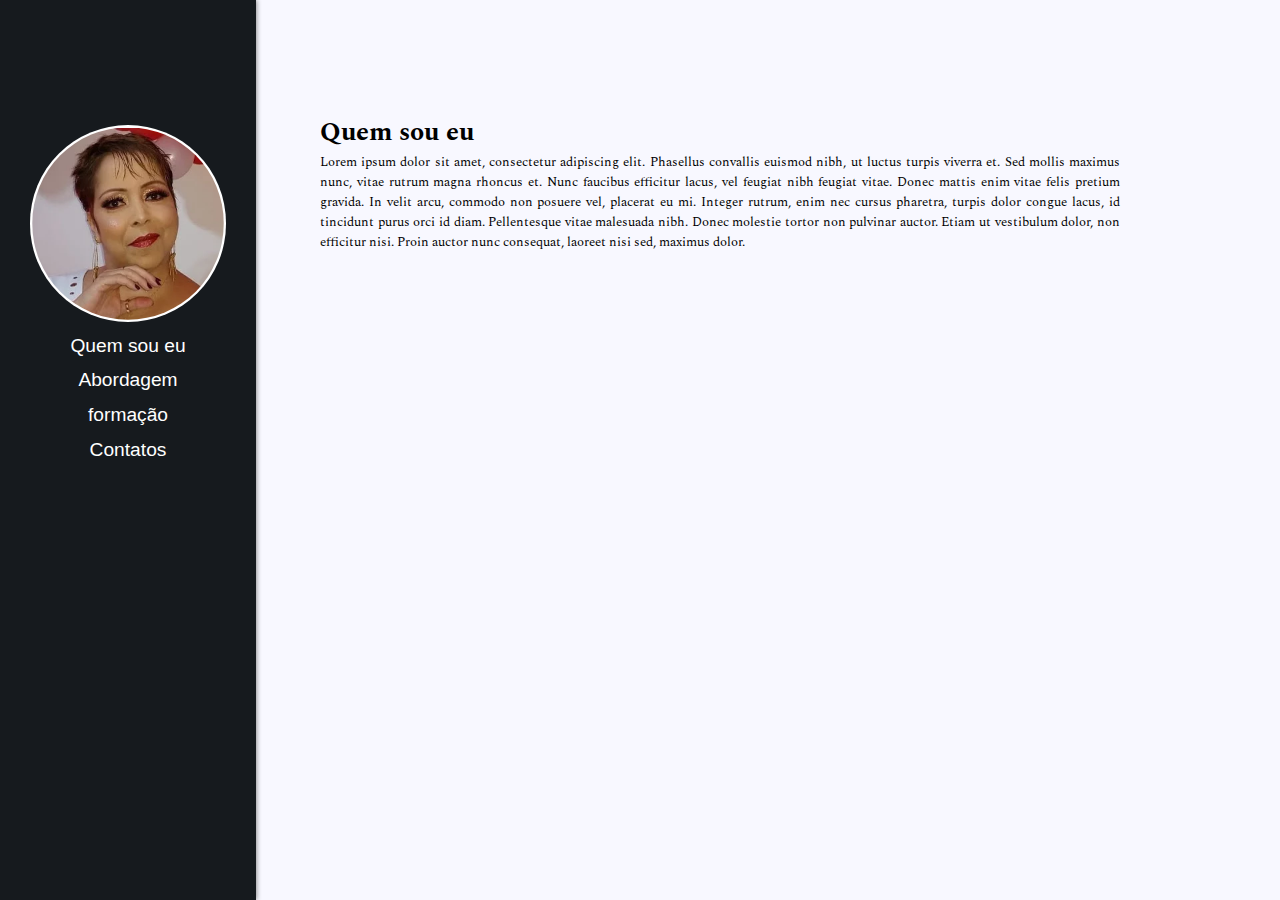
==== site do fernando/home.htm @ caecccc0 "adicionando site de um colega e começando um loading page" ====
<!DOCTYPE>
<html>
  <head>
    <link rel="stylesheet"  href="style.css">
    <title></title>
     <meta name="viewport" content="width=device-width, initial-scale=1.0">
     <script src="script.js">
     </script>

  </head>
  <body >
    <div id="everything">
    <div id="lateral" >
      <div id="elementosLateral">
      <img src="tulla luana.webp" alt="Eu a cores" style="width: 75%; border-radius: 50%; background-color: white; padding: 0.9%; margin-bottom: 5%; margin-top: 5%" ><br>
      </style>
      <button type = "button" onclick="aboutMe()" class ="button ">Quem sou eu</button><br>
      <button type = "button" onclick = "abordagem()" class ="button ">Abordagem</button><br>
      <button class ="button" onclick = "formacion()">formação</button><br>
      <button class ="button "onclick = "contato()">Contatos</button><br>
      </div>
    </div>
    <div id = "texts" >
      <div id='me'>
          <p><h1> Quem sou eu</h1>
      Lorem ipsum dolor sit amet, consectetur adipiscing elit. Phasellus convallis euismod nibh, ut luctus turpis viverra et. Sed mollis maximus nunc, vitae rutrum magna          rhoncus et. Nunc faucibus efficitur lacus, vel feugiat nibh feugiat vitae. Donec mattis enim vitae felis pretium gravida. In velit arcu, commodo non posuere vel, placerat eu mi. Integer rutrum, enim nec cursus pharetra, turpis dolor congue lacus, id tincidunt purus orci id diam. Pellentesque vitae malesuada nibh. Donec molestie tortor non pulvinar auctor. Etiam ut vestibulum dolor, non efficitur nisi. Proin auctor nunc consequat, laoreet nisi sed, maximus dolor.</p>
        </div>
    <div id="Abordagem">

     <p >
     <h1>Minha abordagem</h1>
     Aliquam turpis purus, efficitur ac dapibus quis, aliquet ac turpis. Vestibulum efficitur tincidunt dolor, ut tristique magna malesuada commodo. Phasellus eget ipsum in sem ultrices consequat. Mauris laoreet cursus metus in pellentesque. Fusce vitae eleifend nibh. Vivamus in risus et metus sollicitudin eleifend. Donec vehicula orci augue, quis tincidunt ante convallis at. Proin eu efficitur sapien. Nulla facilisi. Etiam arcu enim, vestibulum nec diam eget, pulvinar suscipit sem.</p>
    </div>

  <div id="Formação">
    <p>
    <h1>Minha formação</h1>
    Lorem ipsum dolor sit amet, consectetur adipiscing elit. Aenean non vestibulum turpis. Vestibulum eget nibh fermentum, ullamcorper neque non, porttitor nisl. Vivamus vitae hendrerit dui, vel efficitur tortor. Donec a justo molestie, consequat elit nec, dictum sem. Integer non quam et mi dapibus imperdiet ut nec quam. Pellentesque cursus dui vel libero lacinia congue.</p>
  </div>
   <div id="Contato">

    <h1> Entre em contato </h1>
          <form action ="/action.js" method = "post">
            <input type="text" name="nome"  placeholder ="nome">
            <input type="text" name="nome"  placeholder ="email"><br>
            <input type="text" name="nome"  placeholder ="assunto">
            <input type="text" name="nome"  placeholder ="número de telefone"><br>
            <textarea rows="5" cols="" placeholder="mensagem"></textarea><br>
          <input type="submit" name="" id = "subm">
     </form>
   </div>
  </div>
  </body>

</html>
---- site do fernando/style.css ----
@import url('https://fonts.googleapis.com/css2?family=Spectral:wght@200;300&display=swap');
body {
  font-size: 1vw;
  font-family: spectral;
  background-color: #F8f8ff;
}
*{
    margin:0;
    padding:0;
    border:0;
}

#lateral {
  text-align: center;
  font-size: 2vw;
  background-color: #161A1E;
  width: 20%;
  height: 100%;
  color: #F8f8ff;
  position: absolute;
  top: 0; bottom: 0;
  left: 0; 
  margin: auto;
  box-shadow: 0.051vw 0px 5px gray;
  /* altura necessária */
}

button{
  font-size: 1.5vw;
  color: white;
  text-decoration: none;
  border: none;
  background-color: inherit;
  margin-bottom: 5%;
}
button:hover{
  color: inherit;
  background-color:#303134;
  display: inline-block;
  width: 100%;
}

#Formação, #Abordagem, #Contato{
  display: none;
}

 #texts{
  font-size: 1vw;
  padding-left: 05%;
  padding-right: 12.5%;
  text-align: justify;
  position: absolute;
  top: 0; bottom: 0;
  left: 0; right: 0;
  margin: auto auto auto 20%;
  height: 75%;
  width: auto;
}

#elementosLateral{ 
  position: absolute;
  top: 0; bottom: 0;
  left: 0; right: 0;
  margin: auto;
  height: 75%;
}

input[type=text]{
  border:  2px solid;
  width: 45%;
  height: 4%;
  padding-left: 3%;
  border-radius: 0.5%;
  margin-bottom: 1%;
  margin-right: 3%;
}
textarea{
  
  border: 2px solid;
  width: 93.5%;
  border-radius: 0.5%;
  padding-left: 3%;
  margin-bottom: 3%;
}

input[type=submit] {
  width: 30%;
  height: 7%;
  background-color: gray;
  color: white;
  border: none;
  border-radius: 4px;
  cursor: pointer;
  display: block;
  margin-left: auto;
  margin-right: auto;
}
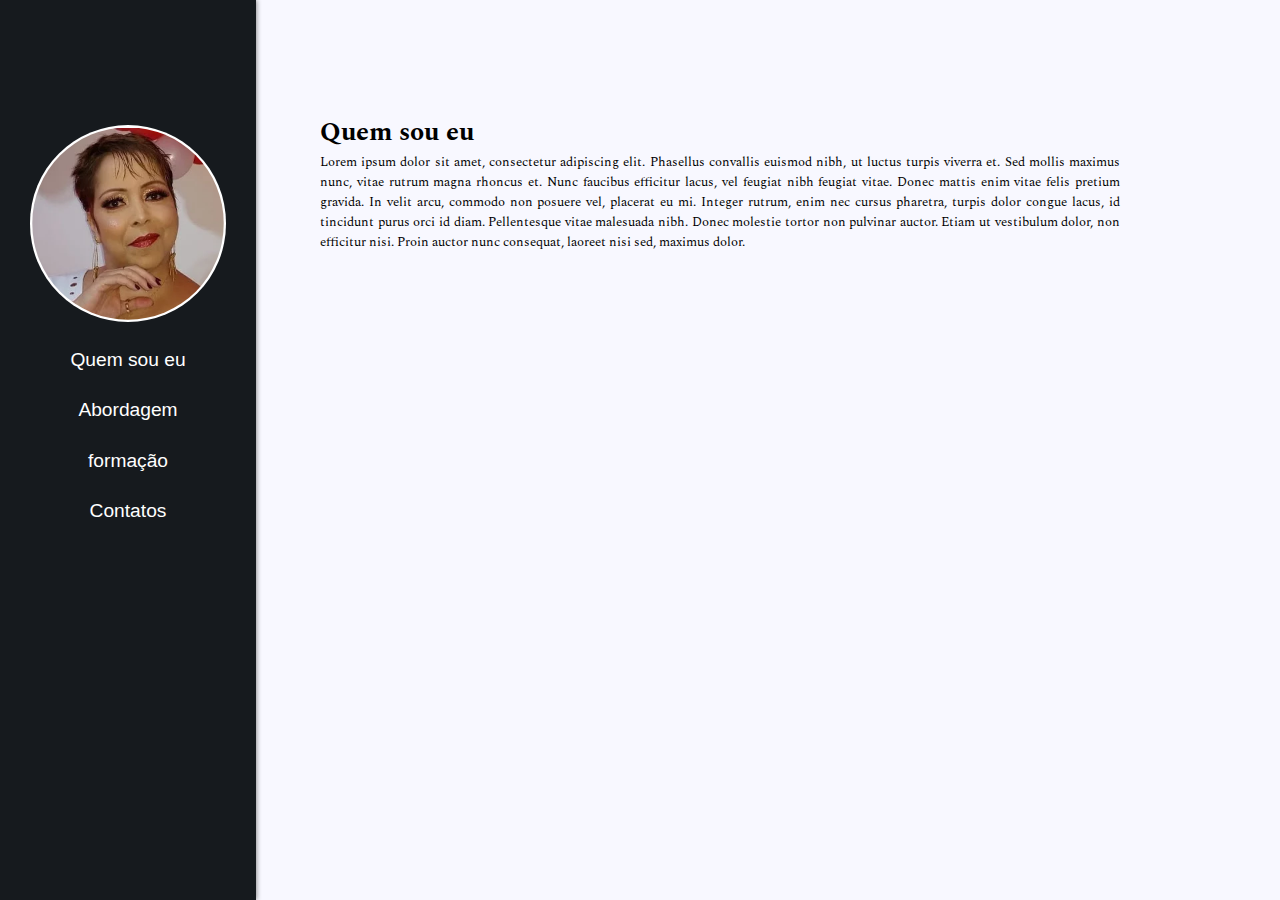
==== commit d2b9586c: "Buttons are better and the js was replaced to give a bitter transition" ====
--- a/site do fernando/home.htm
+++ b/site do fernando/home.htm
@@ -10,45 +10,46 @@
   </head>
   <body >
     <div id="everything">
-    <div id="lateral" >
-      <div id="elementosLateral">
-      <img src="tulla luana.webp" alt="Eu a cores" style="width: 75%; border-radius: 50%; background-color: white; padding: 0.9%; margin-bottom: 5%; margin-top: 5%" ><br>
-      </style>
-      <button type = "button" onclick="aboutMe()" class ="button ">Quem sou eu</button><br>
-      <button type = "button" onclick = "abordagem()" class ="button ">Abordagem</button><br>
-      <button class ="button" onclick = "formacion()">formação</button><br>
-      <button class ="button "onclick = "contato()">Contatos</button><br>
+      <div id="lateral" >
+        <div id="elementosLateral">
+          <img src="tulla luana.webp" alt="Eu a cores" style="width: 75%; border-radius: 50%; background-color: white; padding: 0.9%; margin-bottom: 5%; margin-top: 5%" onclick="aboutMe()"><br>
+          <button type = "button" onclick="aboutMe()" class ="button ">Quem sou eu</button><br>
+          <button type = "button" onclick = "abordagem()" class ="button ">Abordagem</button><br>
+          <button class ="button" onclick = "formacion()" class = "minha-div">formação</button><br>
+          <button class ="button "onclick = "contato()">Contatos</button><br>
+        </div>
       </div>
-    </div>
-    <div id = "texts" >
-      <div id='me'>
-          <p><h1> Quem sou eu</h1>
-      Lorem ipsum dolor sit amet, consectetur adipiscing elit. Phasellus convallis euismod nibh, ut luctus turpis viverra et. Sed mollis maximus nunc, vitae rutrum magna          rhoncus et. Nunc faucibus efficitur lacus, vel feugiat nibh feugiat vitae. Donec mattis enim vitae felis pretium gravida. In velit arcu, commodo non posuere vel, placerat eu mi. Integer rutrum, enim nec cursus pharetra, turpis dolor congue lacus, id tincidunt purus orci id diam. Pellentesque vitae malesuada nibh. Donec molestie tortor non pulvinar auctor. Etiam ut vestibulum dolor, non efficitur nisi. Proin auctor nunc consequat, laoreet nisi sed, maximus dolor.</p>
+      <div id = "texts" >
+        <div id='me' class = "minha-div">
+            <p><h1> Quem sou eu</h1>
+              Lorem ipsum dolor sit amet, consectetur adipiscing elit. Phasellus convallis euismod nibh, ut luctus turpis viverra et. Sed mollis maximus nunc, vitae rutrum magna          rhoncus et. Nunc faucibus efficitur lacus, vel feugiat nibh feugiat vitae. Donec mattis enim vitae felis pretium gravida. In velit arcu, commodo non posuere vel, placerat eu mi. Integer rutrum, enim nec cursus pharetra, turpis dolor congue lacus, id tincidunt purus orci id diam. Pellentesque vitae malesuada nibh. Donec molestie tortor non pulvinar auctor. Etiam ut vestibulum dolor, non efficitur nisi. Proin auctor nunc consequat, laoreet nisi sed, maximus dolor.
+            </p>
         </div>
-    <div id="Abordagem">
+        <div id="Abordagem" class = "minha-div">
 
-     <p >
-     <h1>Minha abordagem</h1>
-     Aliquam turpis purus, efficitur ac dapibus quis, aliquet ac turpis. Vestibulum efficitur tincidunt dolor, ut tristique magna malesuada commodo. Phasellus eget ipsum in sem ultrices consequat. Mauris laoreet cursus metus in pellentesque. Fusce vitae eleifend nibh. Vivamus in risus et metus sollicitudin eleifend. Donec vehicula orci augue, quis tincidunt ante convallis at. Proin eu efficitur sapien. Nulla facilisi. Etiam arcu enim, vestibulum nec diam eget, pulvinar suscipit sem.</p>
-    </div>
+        <p >
+          <h1>Minha abordagem</h1>
+          Aliquam turpis purus, efficitur ac dapibus quis, aliquet ac turpis. Vestibulum efficitur tincidunt dolor, ut tristique magna malesuada commodo. Phasellus eget ipsum in sem ultrices consequat. Mauris laoreet cursus metus in pellentesque. Fusce vitae eleifend nibh. Vivamus in risus et metus sollicitudin eleifend. Donec vehicula orci augue, quis tincidunt ante convallis at. Proin eu efficitur sapien. Nulla facilisi. Etiam arcu enim, vestibulum nec diam eget, pulvinar suscipit sem.
+        </p>
+        </div>
 
-  <div id="Formação">
-    <p>
-    <h1>Minha formação</h1>
-    Lorem ipsum dolor sit amet, consectetur adipiscing elit. Aenean non vestibulum turpis. Vestibulum eget nibh fermentum, ullamcorper neque non, porttitor nisl. Vivamus vitae hendrerit dui, vel efficitur tortor. Donec a justo molestie, consequat elit nec, dictum sem. Integer non quam et mi dapibus imperdiet ut nec quam. Pellentesque cursus dui vel libero lacinia congue.</p>
-  </div>
-   <div id="Contato">
+      <div id="Formação" class = "minha-div">
+        <p>
+        <h1>Minha formação</h1>
+        Lorem ipsum dolor sit amet, consectetur adipiscing elit. Aenean non vestibulum turpis. Vestibulum eget nibh fermentum, ullamcorper neque non, porttitor nisl. Vivamus vitae hendrerit dui, vel efficitur tortor. Donec a justo molestie, consequat elit nec, dictum sem. Integer non quam et mi dapibus imperdiet ut nec quam. Pellentesque cursus dui vel libero lacinia congue.</p>
+      </div>
+      <div id="Contato" class = "minha-div">
 
-    <h1> Entre em contato </h1>
-          <form action ="/action.js" method = "post">
-            <input type="text" name="nome"  placeholder ="nome">
-            <input type="text" name="nome"  placeholder ="email"><br>
-            <input type="text" name="nome"  placeholder ="assunto">
-            <input type="text" name="nome"  placeholder ="número de telefone"><br>
-            <textarea rows="5" cols="" placeholder="mensagem"></textarea><br>
-          <input type="submit" name="" id = "subm">
-     </form>
-   </div>
+        <h1> Entre em contato </h1>
+              <form action ="/action.js" method = "post">
+                <input type="text" name="nome"  placeholder ="nome">
+                <input type="text" name="nome"  placeholder ="email"><br>
+                <input type="text" name="nome"  placeholder ="assunto">
+                <input type="text" name="nome"  placeholder ="número de telefone"><br>
+                <textarea rows="5" cols="" placeholder="mensagem"></textarea><br>
+              <input type="submit" name="" id = "subm">
+        </form>
+      </div>
   </div>
   </body>
 
--- a/site do fernando/style.css
+++ b/site do fernando/style.css
@@ -14,8 +14,7 @@
   text-align: center;
   font-size: 2vw;
   background-color: #161A1E;
-  width: 20%;
-  height: 100%;
+  width: 20%; 
   color: #F8f8ff;
   position: absolute;
   top: 0; bottom: 0;
@@ -26,23 +25,32 @@
 }
 
 button{
+  width: 100%;
+  height: 5.6vh;
   font-size: 1.5vw;
   color: white;
   text-decoration: none;
   border: none;
   background-color: inherit;
-  margin-bottom: 5%;
+}
+img:hover{
+  cursor: pointer;
 }
 button:hover{
   color: inherit;
   background-color:#303134;
   display: inline-block;
   width: 100%;
+  cursor: pointer;
+  box-shadow: inset;
 }
 
 #Formação, #Abordagem, #Contato{
-  display: none;
-}
+  opacity: 0;
+  height: 0;
+  visibility: hidden;
+  }
+
 
  #texts{
   font-size: 1vw;
@@ -68,7 +76,7 @@
 input[type=text]{
   border:  2px solid;
   width: 45%;
-  height: 4%;
+  height: 3vh;
   padding-left: 3%;
   border-radius: 0.5%;
   margin-bottom: 1%;
@@ -85,13 +93,26 @@
 
 input[type=submit] {
   width: 30%;
-  height: 7%;
+  height: 7vh;
   background-color: gray;
   color: white;
   border: none;
-  border-radius: 4px;
+  border-radius: 0.5vw;
   cursor: pointer;
   display: block;
   margin-left: auto;
   margin-right: auto;
 }
+/* .showDiv{
+  opacity: 1;
+  transition: opacity 1s ease-out;
+  height: auto;
+}
+
+.hideDiv{ 
+  opacity: 0; 
+  transition: opacity 1s ease-out;
+  height: 0;
+}
+
+*/
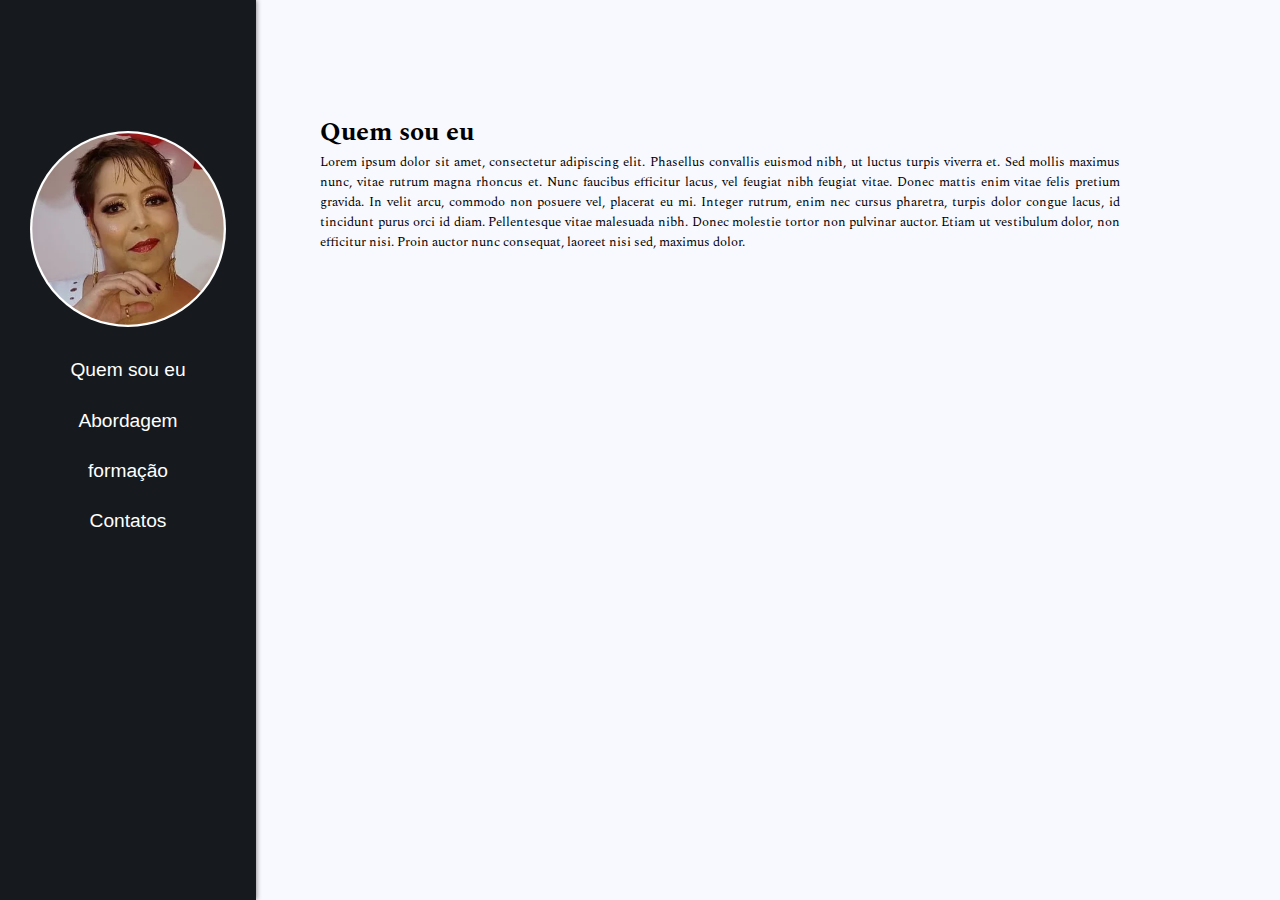
==== commit 0847f0ce: "added responsivity and new functions to the img" ====
--- a/site do fernando/home.htm
+++ b/site do fernando/home.htm
@@ -9,16 +9,16 @@
 
   </head>
   <body >
-    <div id="everything">
-      <div id="lateral" >
+      <div id="lateral">
         <div id="elementosLateral">
-          <img src="tulla luana.webp" alt="Eu a cores" style="width: 75%; border-radius: 50%; background-color: white; padding: 0.9%; margin-bottom: 5%; margin-top: 5%" onclick="aboutMe()"><br>
+          <img id="foto" src="tulla luana.webp" alt="Eu a cores"  onclick="myPhoto()"><br>
           <button type = "button" onclick="aboutMe()" class ="button ">Quem sou eu</button><br>
           <button type = "button" onclick = "abordagem()" class ="button ">Abordagem</button><br>
           <button class ="button" onclick = "formacion()" class = "minha-div">formação</button><br>
           <button class ="button "onclick = "contato()">Contatos</button><br>
         </div>
       </div>
+    </br>
       <div id = "texts" >
         <div id='me' class = "minha-div">
             <p><h1> Quem sou eu</h1>
--- a/site do fernando/style.css
+++ b/site do fernando/style.css
@@ -103,16 +103,50 @@
   margin-left: auto;
   margin-right: auto;
 }
-/* .showDiv{
-  opacity: 1;
-  transition: opacity 1s ease-out;
-  height: auto;
+
+#foto{
+  width: 75%; 
+  border-radius: 50%; 
+  background-color: white; 
+  padding: 0.9%;
+  margin-bottom: 2vh;
+  margin-top: 2vh;
 }
 
-.hideDiv{ 
-  opacity: 0; 
-  transition: opacity 1s ease-out;
-  height: 0;
-}
+@media only screen and (max-device-width: 900px) {
+  #lateral{
+    position: static;
+    width: 100vw;
+    height: 100vh;
+    overflow: auto;
+  }
+  #elementosLateral{
+    position: inherit;
+  }
+  
+  button{
+    font-size: 5vw;
+  }
 
-*/
+  #texts{
+    position: static;
+    height: 100vh;
+    font-size: 5vw;
+    background-color: #F8f8ff;
+    margin-left: auto;
+  }
+  #Formação, #Abordagem, #Contato, #me{
+    opacity: 1;
+    height: auto;
+    visibility: visible;
+    margin-bottom: 60%;
+    }
+    #me{
+      margin-top: 20%;
+    }
+  #Contato input{
+    display: block;
+
+  }
+
+}